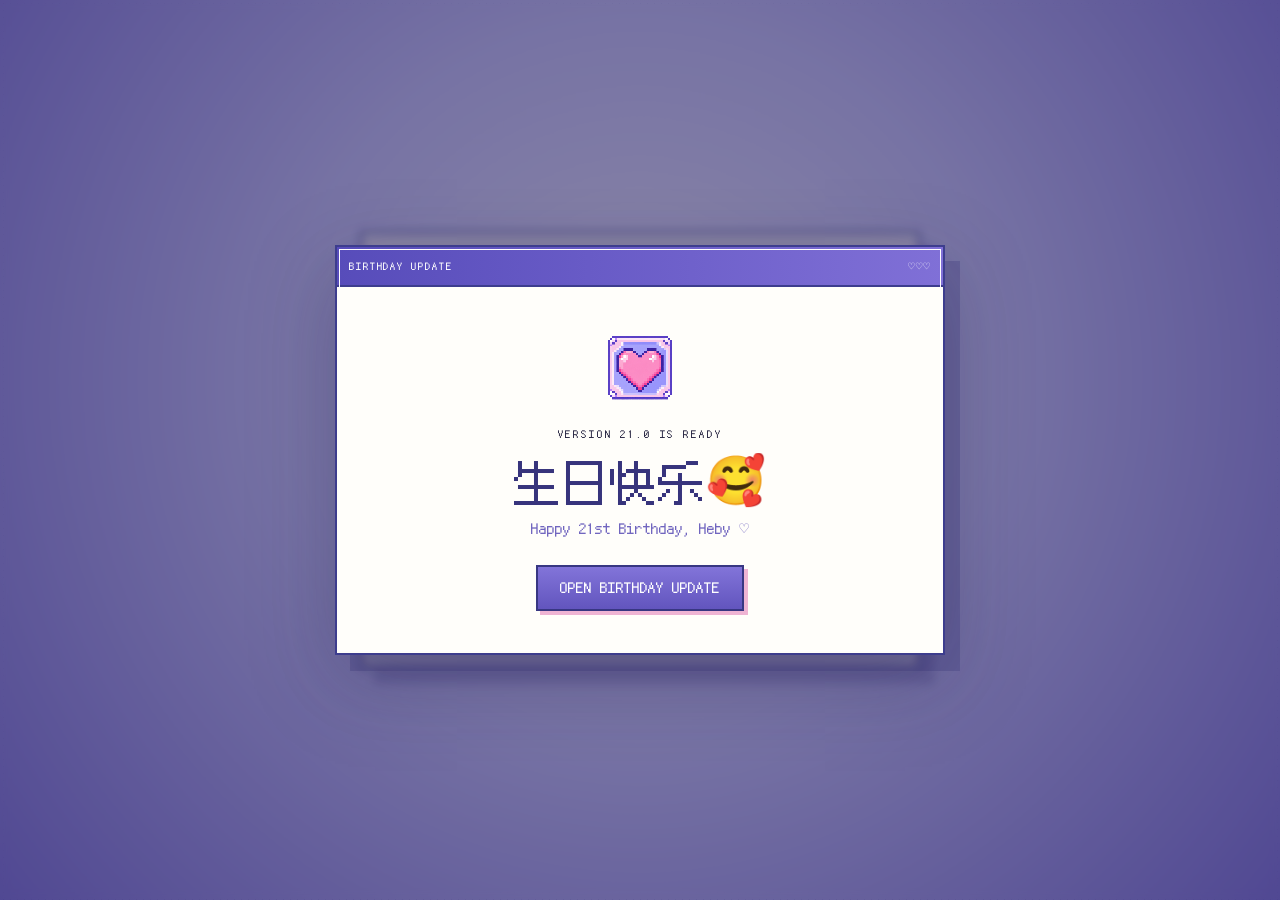
==== index.html @ 2299d1fe "Create Heby's 21st birthday desktop" ====
<!doctype html>
<html lang="zh-Hans">
<head>
  <meta charset="utf-8">
  <meta name="viewport" content="width=device-width, initial-scale=1">
  <meta name="theme-color" content="#7666c9">
  <title>heby's21.exe</title>
  <link rel="icon" href="data:image/svg+xml,<svg xmlns=%22http://www.w3.org/2000/svg%22 viewBox=%220 0 32 32%22><text y=%2226%22 font-size=%2228%22>♡</text></svg>">
  <link rel="stylesheet" href="styles.css">
</head>
<body>
  <noscript>请启用 JavaScript 来打开 heby's21.exe ♡</noscript>

  <section id="boot" class="screen boot-screen" aria-live="polite">
    <div class="boot-box">
      <img class="boot-icon" src="assets/icons/boot-lock.png" alt="Pixel lock">
      <p class="eyebrow">PERSONAL MEMORY SYSTEM</p>
      <h1>heby's21.exe</h1>
      <div class="boot-copy" id="boot-copy">Booting Version 21.0...</div>
      <div class="progress"><span id="boot-progress"></span></div>
      <button id="skip-boot" class="text-button">skip intro →</button>
    </div>
  </section>

  <main id="desktop" class="screen desktop hidden" aria-label="Heby's birthday desktop">
    <header class="system-bar">
      <span>HEBY'S21.EXE&nbsp;&nbsp;/&nbsp;&nbsp;VERSION 21.0</span>
      <span class="system-progress">♡ <b id="opened-count">0</b> / 5 MEMORIES OPENED</span>
    </header>

    <div class="pixel-sparkles" aria-hidden="true">✦　♡　·　✧　♡　✦</div>
    <div class="desktop-stickers" aria-hidden="true">
      <span class="sticker orbit-sticker">✦</span>
      <span class="sticker heart-sticker">♡</span>
      <span class="sticker tiny-sticker">✧</span>
      <span class="desktop-stamp"><small>PERSONAL ARCHIVE</small>H21 / 2005—∞</span>
    </div>

    <div class="desktop-scene" aria-hidden="true">
      <button id="friends-toggle" class="friends-toggle" type="button" aria-label="Change our pose">
        <img class="friends-pose friends-holding" src="assets/art/friends-holding-hands.png" alt="">
        <img class="friends-pose friends-smiling" src="assets/art/friends-eyes-closed.png" alt="">
      </button>
      <span id="friends-hint" class="friends-hint hidden">点击我们 ♡</span>
      <img class="birthday-cake-scene" src="assets/art/birthday-cake-scene.png" alt="">
      <div class="birthday-sparkles"><i>✦</i><i>♡</i><i>✧</i><i>♡</i><i>✦</i></div>
    </div>

    <nav class="desktop-icons" aria-label="Desktop files">
      <button class="desktop-icon" id="us-icon" data-open="us"><img class="desktop-icon-art" src="assets/icons/us-folder.svg" alt=""><span>US</span></button>
      <button class="desktop-icon" data-open="firsts"><img class="desktop-icon-art" src="assets/icons/firsts-computer.svg" alt=""><span>FIRSTS</span></button>
      <button class="desktop-icon" data-open="my-view"><img class="desktop-icon-art" src="assets/icons/my-view-camera.svg" alt=""><span>MY VIEW</span></button>
      <button class="desktop-icon" data-open="messages"><img class="desktop-icon-art" src="assets/icons/messages-envelope.svg" alt=""><span>messages.exe</span></button>
      <button class="desktop-icon" data-open="recycle"><img class="desktop-icon-art" src="assets/icons/recycle-bin.svg" alt=""><span>RECYCLE BIN</span></button>
      <button class="desktop-icon locked" id="last-icon" data-open="last"><img class="desktop-icon-art" id="last-icon-art" src="assets/icons/open-last-locked.svg" alt=""><span>OPEN_LAST.txt</span><small id="lock-label">LOCKED</small></button>
    </nav>

    <div id="window-layer" class="window-layer"></div>

    <div id="welcome-modal" class="welcome-overlay" role="dialog" aria-modal="true" aria-labelledby="welcome-title">
      <section class="welcome-dialog">
        <header class="welcome-titlebar">HEBY'S21.EXE <span>♡♡♡</span></header>
        <div class="welcome-content">
          <img class="welcome-heart-icon" src="assets/icons/pixel-heart.png" alt="">
          <h2 id="welcome-title">ARE YOU READY FOR<br>A MEMORY ATTACK?</h2>
          <p id="welcome-subtitle">Proceed with caution ♡</p>
          <div id="welcome-actions" class="welcome-actions">
            <button id="welcome-yes" class="welcome-choice">YES</button>
            <button id="welcome-no" class="welcome-choice secondary">NO</button>
          </div>
        </div>
      </section>
    </div>

    <div id="recycle-warning" class="welcome-overlay hidden" role="dialog" aria-modal="true" aria-labelledby="recycle-warning-title">
      <section class="welcome-dialog recycle-warning-dialog">
        <header class="welcome-titlebar">RECYCLE BIN WARNING <span>⚠</span></header>
        <div class="welcome-content">
          <div id="warning-emoji" class="welcome-pixel-heart">?</div>
          <p class="warning-count" id="warning-count">WARNING 1 / 3</p>
          <h2 id="recycle-warning-title">你确定你要看吗？</h2>
          <p id="recycle-warning-subtitle">Some things were deleted for a reason...</p>
          <div class="welcome-actions">
            <button class="welcome-choice recycle-answer" data-answer="yes">YES</button>
            <button class="welcome-choice secondary recycle-answer" data-answer="no">NO</button>
          </div>
        </div>
      </section>
    </div>

    <footer class="taskbar">
      <button class="start-button" id="start-button"><img class="start-icon" src="assets/icons/pixel-heart.png" alt=""> Start</button>
      <div id="task-tabs" class="task-tabs"></div>
      <button id="sound-toggle" class="sound-toggle" aria-label="Toggle sounds">♬</button>
      <time id="clock">21:00</time>
    </footer>
  </main>

  <div id="midnight-birthday-modal" class="midnight-overlay hidden" role="dialog" aria-modal="true" aria-labelledby="midnight-birthday-title">
    <section class="midnight-dialog">
      <header class="welcome-titlebar">BIRTHDAY UPDATE <span>♡♡♡</span></header>
      <div class="midnight-content">
        <img src="assets/icons/pixel-heart.png" alt="" class="midnight-heart">
        <p class="eyebrow">VERSION 21.0 IS READY</p>
        <h2 id="midnight-birthday-title">生日快乐🥰</h2>
        <p>Happy 21st Birthday, Heby ♡</p>
        <button id="apply-birthday-update" class="welcome-choice">OPEN BIRTHDAY UPDATE</button>
      </div>
    </section>
  </div>

  <section id="letter" class="screen letter-screen hidden">
    <article class="letter-paper">
      <p class="eyebrow">OPEN_LAST.txt · UNLOCKED</p>
      <h2>To Heby, at twenty-one</h2>
      <p class="letter-date">30 September 2026</p>
      <div class="letter-body">
        <p>Dear Heby，</p>
        <p>这封信现在还是一个安静的占位。等你准备好真正想对她说的话，我们会把它换成只属于你们的版本。</p>
        <button class="letter-attachment" type="button"><span>＋</span> photo_attachment_01.jpg</button>
        <figure class="attachment-preview hidden"><div class="attachment-placeholder">your photo here ♡</div><figcaption>a little piece of us</figcaption></figure>
        <p>Happy 21st birthday. 谢谢你成为这些回忆里，一直都在的人。</p>
        <p class="signature">always on your side ♡</p>
      </div>
      <button id="close-letter" class="primary-button">close letter</button>
    </article>
  </section>

  <section id="complete" class="screen complete-screen hidden">
    <div class="complete-card">
      <div class="complete-heart">♡</div>
      <p class="eyebrow">HEBY'S21.EXE</p>
      <h2>Happy 21st Birthday</h2>
      <p>System update complete.</p>
      <p>Version 21.0 successfully installed.</p>
      <div class="next-version"><small>NEXT UPDATE</small>Version 22.0</div>
      <button id="shutdown" class="primary-button">Shut down</button>
    </div>
  </section>

  <section id="shutdown-screen" class="screen shutdown-screen hidden">
    <p>see you in next year's letter ♡</p>
  </section>

  <div id="toast" class="toast" role="status" aria-live="polite"></div>
  <script src="app.js"></script>
</body>
</html>
---- styles.css ----
@font-face {
  font-family:"ArkPixel";
  src:url("assets/fonts/ark-pixel-12px-zh-cn.woff2") format("woff2");
  font-style:normal;
  font-weight:400 700;
  font-display:swap;
  unicode-range:U+3000-303F,U+3400-4DBF,U+4E00-9FFF,U+F900-FAFF,U+FF00-FFEF;
}
@font-face {
  font-family:"ArkPixel";
  src:url("assets/fonts/ark-pixel-12px-latin.woff2") format("woff2");
  font-style:normal;
  font-weight:400 700;
  font-display:swap;
  unicode-range:U+0000-024F;
}

:root {
  --violet: #7666c9;
  --violet-dark: #3e468e;
  --periwinkle: #969fee;
  --lavender: #ddd8fa;
  --ice: #eef0ff;
  --paper: #fffdf8;
  --pink: #f2bbd7;
  --ink: #292842;
  --white: #fff;
  --border: 2px solid var(--violet-dark);
  --shadow: 7px 8px 0 rgba(62,70,142,.16);
  font-family:"ArkPixel","Courier New","Microsoft YaHei UI",ui-monospace,monospace;
  color: var(--ink);
}

* { box-sizing: border-box; }
html, body { width: 100%; min-height: 100%; margin: 0; }
body { overflow: hidden; background: var(--ice); }
button { font: inherit; color: inherit; }
.hidden { display: none !important; }
.screen { position: fixed; inset: 0; }
.eyebrow { letter-spacing: .16em; font-size: .72rem; font-weight: 500; }

.boot-screen {
  z-index: 100;
  display: grid;
  place-items: center;
  background: radial-gradient(circle at 50% 42%, #f8f6ff 0 14%, #d9d7fb 43%, #8175d3 100%);
}
.boot-screen::before { content: ""; position: absolute; inset: 0; opacity: .25; background-image: radial-gradient(#4e4a99 .7px, transparent .7px); background-size: 7px 7px; }
.boot-box { position: relative; width: min(560px, calc(100% - 36px)); padding: 54px 42px 36px; text-align: center; background: rgba(255,253,248,.92); border: var(--border); box-shadow: 12px 12px 0 rgba(62,70,142,.22); }
.boot-mark { width: 112px; height: 96px; display: grid; place-items: center; margin: 0 auto 22px; color: var(--violet-dark); font: 700 2rem "Arial Rounded MT Bold", "Segoe UI", sans-serif; background: var(--pink); border: 4px solid var(--violet-dark); border-radius: 8px 8px 22px 22px; box-shadow: inset 0 0 0 7px #f9deeb; }
.boot-mark span { font-size: 1rem; margin-left: 3px; }
.boot-box h1 { margin: 8px 0 26px; font: 700 clamp(2rem, 6vw, 3.6rem) "Arial Rounded MT Bold", "Segoe UI", sans-serif; letter-spacing: -.06em; }
.boot-copy { min-height: 24px; font-size: .82rem; }
.progress { height: 19px; margin: 16px 0; padding: 3px; border: var(--border); background: var(--white); }
.progress span { display: block; width: 0; height: 100%; background: repeating-linear-gradient(90deg, var(--violet) 0 14px, transparent 14px 17px); transition: width .32s ease; }
.text-button { border: 0; background: none; cursor: pointer; color: var(--violet-dark); text-decoration: underline; text-underline-offset: 4px; }

.desktop {
  overflow: hidden;
  background:
    radial-gradient(circle at 73% 22%, rgba(255,255,255,.8), transparent 24%),
    linear-gradient(150deg, #c8c7f6 0%, #eceaff 46%, #fffdf8 100%);
}
.desktop::after { content: ""; pointer-events: none; position: absolute; inset: 40px 0 56px; opacity: .17; background-image: radial-gradient(#5b54a9 .65px, transparent .65px); background-size: 6px 6px; }
.system-bar { position: absolute; z-index: 20; inset: 0 0 auto; height: 42px; display: flex; align-items: center; justify-content: space-between; padding: 0 22px; color: white; background: linear-gradient(90deg, #5d51bc, #7c6fd2); border-bottom: 2px solid var(--violet-dark); font-size: .78rem; letter-spacing: .08em; }
.system-progress { white-space: nowrap; }
.pixel-sparkles { position: absolute; inset: 17% 12%; color: rgba(91,84,169,.38); font-size: 2rem; word-spacing: 7vw; transform: rotate(-5deg); }

.desktop-icons { position: absolute; z-index: 4; top: 72px; left: 18px; bottom: 74px; width: 122px; display: flex; flex-direction: column; justify-content: space-between; }
.desktop-icon { width: 120px; padding: 3px; border: 1px solid transparent; background: transparent; cursor: pointer; text-align: center; font-size: .72rem; font-weight: 500; letter-spacing: .03em; }
.desktop-icon:hover, .desktop-icon:focus-visible { background: rgba(255,255,255,.45); border-color: var(--periwinkle); outline: none; }
.desktop-icon > span:last-of-type { display: block; margin-top: 6px; overflow-wrap: anywhere; }
.desktop-icon small { display: block; margin-top: 3px; color: var(--violet); font-size: .62rem; }
.icon { position: relative; display: grid !important; place-items: center; width: 54px; height: 44px; margin: auto; color: var(--violet-dark); font-weight: 700; font-size: 1.1rem; filter: drop-shadow(3px 3px 0 rgba(62,70,142,.14)); }
.icon-folder { border: var(--border); border-radius: 4px; background: linear-gradient(135deg,#fff,var(--pink) 45%,#aab1f4); }
.icon-folder::before { content:""; position:absolute; width:22px; height:8px; left:3px; top:-8px; background:var(--pink); border:var(--border); border-bottom:0; }
.icon-computer { height: 46px; border: 4px double var(--violet-dark); background: var(--pink); box-shadow: 0 7px 0 -3px var(--violet-dark); }
.icon-camera { border: var(--border); border-radius: 4px; background: linear-gradient(#eeeaff,#c1baf1); font-size: 1.7rem; }
.icon-camera::before { content:""; position:absolute; width:20px; height:7px; top:-8px; background:var(--pink); border:var(--border); }
.icon-mail { background: var(--paper); border: var(--border); clip-path: polygon(0 0,100% 0,100% 100%,0 100%); }
.icon-mail::after { content:""; position:absolute; inset:0; background:linear-gradient(32deg,transparent 49%,var(--violet-dark) 50% 52%,transparent 53%),linear-gradient(-32deg,transparent 49%,var(--violet-dark) 50% 52%,transparent 53%); }
.icon-bin { width: 39px; border: var(--border); background: repeating-linear-gradient(90deg,#eee 0 5px,#b7b0e9 5px 8px); }
.icon-lock { width: 43px; height: 38px; margin-top: 7px; border: var(--border); background: var(--periwinkle); }
.icon-lock::before { content:""; position:absolute; width:23px; height:20px; left:7px; top:-20px; border:4px solid var(--violet-dark); border-bottom:0; border-radius:16px 16px 0 0; }
.desktop-icon.unlocked .icon-lock { background: var(--pink); }
.desktop-icon.guide-us { animation: guide-us .75s steps(2,end) infinite; background:rgba(255,255,255,.72); border-color:var(--violet); }
@keyframes guide-us { 0%,100% { transform:translateX(0); filter:none; } 50% { transform:translateX(5px); filter:drop-shadow(0 0 8px var(--pink)); } }

.welcome-overlay { position:absolute; z-index:70; inset:42px 0 56px; display:grid; place-items:center; padding:20px; background:rgba(61,56,116,.28); backdrop-filter:blur(2px); }
.welcome-dialog { width:min(510px,100%); background:var(--paper); border:var(--border); box-shadow:12px 12px 0 rgba(62,70,142,.25); animation:pop .22s ease-out; }
.welcome-titlebar { height:36px; display:flex; align-items:center; justify-content:space-between; padding:0 12px; color:white; background:linear-gradient(90deg,var(--violet),#6657bf); border-bottom:var(--border); font-size:.7rem; letter-spacing:.08em; }
.welcome-content { padding:38px 34px 34px; text-align:center; }
.welcome-pixel-heart { width:64px; height:56px; display:grid; place-items:center; margin:0 auto 18px; color:var(--violet-dark); background:var(--pink); border:var(--border); box-shadow:5px 5px 0 var(--lavender); font-size:2rem; }
.welcome-content h2 { margin:0; font-family:"ArkPixel","Microsoft YaHei UI",sans-serif; font-size:clamp(1.4rem,4vw,2rem); line-height:1.55; }
.welcome-content p { margin:12px 0 28px; color:var(--violet); font-size:.72rem; }
.welcome-actions { display:flex; justify-content:center; gap:14px; }
.welcome-choice { min-width:120px; padding:11px 18px; color:white; background:var(--violet); border:2px solid var(--violet-dark); box-shadow:4px 4px 0 var(--pink); cursor:pointer; font-weight:bold; }
.welcome-choice.secondary { color:var(--violet-dark); background:var(--ice); box-shadow:4px 4px 0 var(--lavender); }
.welcome-choice:hover,.welcome-choice:focus-visible { transform:translate(1px,1px); box-shadow:3px 3px 0 var(--pink); outline:none; }
.warning-count { margin:0 0 10px !important; color:#a45d91 !important; letter-spacing:.12em; }
.recycle-warning-dialog.nope { animation:nope .28s steps(2,end); }
@keyframes nope { 0%,100% { transform:translateX(0); } 25% { transform:translateX(-9px) rotate(-1deg); } 75% { transform:translateX(9px) rotate(1deg); } }

.window-layer { position: absolute; z-index: 8; inset: 42px 0 56px 145px; pointer-events: none; }
.app-window { position: absolute; min-width: 280px; overflow: hidden; pointer-events: auto; background: var(--paper); border: var(--border); box-shadow: var(--shadow); animation: pop .18s ease-out; }
@keyframes pop { from { opacity:0; transform:scale(.97) translateY(8px); } }
.window-titlebar { height: 38px; display: flex; align-items: center; gap: 8px; padding: 0 7px 0 14px; color: white; background: linear-gradient(90deg,var(--violet),#6657bf); border-bottom: var(--border); cursor: grab; font-size: .76rem; font-weight: 500; letter-spacing: .07em; user-select: none; }
.window-titlebar:active { cursor: grabbing; }
.window-titlebar strong { flex: 1; }
.window-control { width: 25px; height: 25px; display: grid; place-items:center; padding:0; color:var(--violet-dark); background:#f5f2ff; border:1px solid var(--violet-dark); cursor:pointer; font-size:.9rem; }
.window-body { max-height: calc(100vh - 150px); overflow: auto; padding: 24px; }
.window-intro { display:flex; justify-content:space-between; gap:15px; margin:0 0 20px; padding-bottom:14px; border-bottom:1px solid #aaa4db; color:var(--violet-dark); font-size:.77rem; }

.gallery-grid { display:grid; grid-template-columns:repeat(3,minmax(0,1fr)); gap:18px; }
.polaroid { position:relative; margin:0; padding:10px 10px 28px; background:white; border:1px solid #aaa5cc; box-shadow:3px 4px 0 rgba(62,70,142,.13); transform:rotate(var(--tilt,0deg)); }
.polaroid::before { content:""; position:absolute; z-index:1; width:48px; height:16px; top:-9px; left:calc(50% - 24px); background:rgba(195,183,242,.68); transform:rotate(-2deg); }
.polaroid img { width:100%; aspect-ratio:4/5; display:block; object-fit:cover; background:var(--lavender); filter:saturate(.88) contrast(.96); }
.polaroid figcaption { margin-top:9px; font:1.05rem "ArkPixel","Microsoft YaHei UI",sans-serif; color:var(--violet-dark); }
.number { position:absolute; z-index:2; top:14px; left:15px; padding:2px 5px; color:var(--violet-dark); background:rgba(255,255,255,.86); font-size:.65rem; }
.archive-window { width:min(820px,calc(100vw - 190px)); left:8%; top:10%; }
.archive-window .window-body { padding:24px 30px 30px; }
.list-window { width:430px; right:3%; top:7%; }
.message-window { width:380px; right:5%; bottom:4%; }
.viewer-window { width:min(780px,calc(100vw - 190px)); left:12%; top:6%; }
.recycle-window { width:620px; left:18%; top:12%; }
.memory-list { display:grid; gap:8px; padding:0; margin:0; list-style:none; counter-reset:item; }
.memory-list li { display:grid; grid-template-columns:36px 1fr auto; gap:10px; align-items:center; padding:10px; border:1px solid #aaa4db; color:var(--violet-dark); font-size:.73rem; }
.memory-list li::before { counter-increment:item; content:counter(item,decimal-leading-zero); font-weight:bold; }
.message-stack { display:flex; flex-direction:column; gap:12px; }
.message-shot { width:100%; max-height:310px; object-fit:contain; background:var(--ice); border:1px solid #b7b1df; }
.speech { max-width:85%; padding:10px 12px; background:var(--lavender); border:1px solid #b1a9df; font-size:.75rem; line-height:1.65; }
.speech.me { align-self:flex-end; background:#f6d9e8; }
.message-caption { position:relative; margin-bottom:-4px; }
.message-caption::after { content:""; position:absolute; bottom:-7px; left:14px; width:12px; height:12px; background:inherit; border-right:1px solid #b1a9df; border-bottom:1px solid #b1a9df; transform:rotate(45deg); }
.message-caption.me::after { left:auto; right:14px; }
.trash-grid { display:grid; grid-template-columns:repeat(4,1fr); gap:12px; }
.trash-item { border:1px solid #aaa4db; background:#f7f5ff; padding:8px; cursor:pointer; }
.trash-item img,.trash-item video { width:100%; aspect-ratio:1; object-fit:cover; display:block; }
.trash-item span { display:block; margin-top:7px; font-size:.62rem; overflow:hidden; text-overflow:ellipsis; white-space:nowrap; }
.photo-modal { position:fixed; inset:42px 0 56px; z-index:90; display:grid; place-items:center; padding:30px 68px; overflow:hidden; background:rgba(43,39,79,.84); backdrop-filter:blur(2px); }
.photo-modal img { display:block; width:auto; height:auto; max-width:calc(100vw - 136px); max-height:calc(100vh - 158px); object-fit:contain; border:10px solid white; box-shadow:0 0 0 2px var(--violet-dark),8px 9px 0 rgba(19,17,45,.24); cursor:zoom-in; }
.photo-close { position:fixed; z-index:2; top:58px; right:20px; width:38px; height:38px; display:grid; place-items:center; padding:0; color:var(--violet-dark); background:white; border:2px solid var(--violet-dark); box-shadow:3px 3px 0 var(--pink); cursor:pointer; font-size:1.2rem; }
.photo-hint { position:fixed; z-index:2; left:50%; bottom:67px; transform:translateX(-50%); padding:7px 12px; color:white; background:var(--violet-dark); border:1px solid white; font-size:.62rem; white-space:nowrap; pointer-events:none; }
.photo-modal.zoomed { display:block; overflow:auto; text-align:center; padding-top:58px; }
.photo-modal.zoomed img { display:inline-block; max-width:none; max-height:none; cursor:zoom-out; }

.taskbar { position:absolute; z-index:30; inset:auto 0 0; height:56px; display:flex; align-items:center; gap:10px; padding:7px 12px; background:rgba(238,236,255,.96); border-top:var(--border); }
.start-button,.task-tab { height:40px; background:#f8f6ff; border:1px solid var(--violet-dark); cursor:pointer; }
.start-button { min-width:132px; font-weight:500; }
.start-button span { display:inline-grid; place-items:center; width:29px; height:29px; margin-right:8px; background:var(--pink); border:1px solid var(--violet-dark); transform:rotate(-4deg); }
.task-tabs { flex:1; display:flex; gap:8px; overflow:hidden; }
.task-tab { min-width:0; max-width:210px; padding:0 14px; overflow:hidden; text-overflow:ellipsis; white-space:nowrap; color:var(--violet-dark); font-size:.68rem; }
.sound-toggle { width:42px; height:38px; border:0; border-left:1px solid #aaa4db; background:transparent; cursor:pointer; }
.taskbar time { padding:0 12px; font-size:.78rem; }

.toast { position:fixed; z-index:200; left:50%; bottom:78px; transform:translate(-50%,20px); padding:12px 18px; color:white; background:var(--violet-dark); border:2px solid white; box-shadow:4px 4px 0 var(--pink); opacity:0; pointer-events:none; transition:.25s ease; font-size:.75rem; }
.toast.show { opacity:1; transform:translate(-50%,0); }

.letter-screen { z-index:110; overflow:auto; padding:60px 20px; background:linear-gradient(160deg,#d9d3fa,#f8f4ff 44%,#fffdf8); }
.letter-paper { width:min(720px,100%); min-height:calc(100vh - 120px); margin:auto; padding:60px clamp(28px,7vw,82px); background:var(--paper); border:1px solid #aaa4db; box-shadow:12px 15px 0 rgba(118,102,201,.16); }
.letter-paper h2 { margin:10px 0 5px; font:600 clamp(2rem,6vw,3.4rem) "Arial Rounded MT Bold","Segoe UI",sans-serif; letter-spacing:-.055em; }
.letter-date { color:var(--violet); font-size:.72rem; }
.letter-body { margin:42px 0; font-family:"ArkPixel","Microsoft YaHei UI",sans-serif; font-size:1.05rem; line-height:2; }
.signature { font:1.7rem "Comic Sans MS",cursive; color:var(--violet); }
.letter-attachment { padding:10px 12px; color:var(--violet-dark); background:var(--ice); border:1px dashed var(--violet); cursor:pointer; }
.attachment-preview { margin:18px 0; padding:12px; background:white; border:1px solid #aaa4db; }
.attachment-placeholder { height:260px; display:grid; place-items:center; background:var(--lavender); color:var(--violet-dark); }
.attachment-preview figcaption { margin-top:8px; font:1rem "ArkPixel","Microsoft YaHei UI",sans-serif; }
.primary-button { min-width:160px; padding:13px 20px; color:white; background:var(--violet); border:2px solid var(--violet-dark); box-shadow:4px 4px 0 var(--pink); cursor:pointer; }
.primary-button:hover { transform:translate(1px,1px); box-shadow:3px 3px 0 var(--pink); }

.complete-screen { z-index:120; display:grid; place-items:center; padding:20px; background:radial-gradient(circle,#f9f7ff,#d9d4fa 55%,#8a7bd7); }
.complete-card { width:min(620px,100%); padding:55px 35px; text-align:center; background:var(--paper); border:var(--border); box-shadow:12px 12px 0 rgba(62,70,142,.22); }
.complete-heart { font-size:4rem; color:var(--violet); }
.complete-card h2 { font:600 clamp(2rem,7vw,3.6rem) "Arial Rounded MT Bold","Segoe UI",sans-serif; letter-spacing:-.06em; margin:8px 0 25px; }
.complete-card > p { margin:7px; }
.next-version { width:240px; margin:32px auto; padding:14px; color:var(--violet-dark); background:var(--lavender); border:1px solid var(--violet); font-weight:500; }
.next-version small { display:block; margin-bottom:5px; font-size:.58rem; letter-spacing:.14em; }
.shutdown-screen { z-index:150; display:grid; place-items:center; color:#eee9ff; background:#090811; font-size:clamp(.9rem,3vw,1.2rem); letter-spacing:.05em; }

@media (max-width: 760px) {
  body { overflow:auto; }
  .system-bar { height:54px; padding:0 12px; font-size:.62rem; }
  .system-bar span:first-child { max-width:55%; }
  .desktop { overflow:auto; padding-bottom:75px; }
  .desktop-icons { position:relative; top:auto; left:auto; bottom:auto; width:auto; display:grid; grid-template-columns:repeat(3,1fr); gap:16px 7px; padding:78px 15px 120px; }
  .pixel-sparkles { display:none; }
  .welcome-overlay { inset:54px 0 56px; }
  .welcome-content { padding:30px 18px 28px; }
  .window-layer { position:fixed; z-index:40; inset:54px 0 56px; }
  .app-window,.archive-window,.list-window,.message-window,.viewer-window,.recycle-window { position:absolute; inset:8px !important; width:auto !important; height:calc(100% - 16px); }
  .window-body { max-height:calc(100% - 38px); }
  .photo-modal { inset:54px 0 56px; padding:48px 20px 28px; }
  .photo-modal img { max-width:calc(100vw - 40px); max-height:calc(100vh - 138px); border-width:7px; }
  .photo-close { top:62px; right:10px; }
  .gallery-grid { grid-template-columns:repeat(2,1fr); }
  .trash-grid { grid-template-columns:repeat(2,1fr); }
  .task-tabs { display:none; }
  .start-button { min-width:105px; }
  .taskbar time { padding:0 3px; }
  .letter-screen { padding:18px 10px; }
  .letter-paper { min-height:calc(100vh - 36px); padding:38px 24px; }
}

@media (prefers-reduced-motion: reduce) { *,*::before,*::after { animation-duration:.01ms !important; transition-duration:.01ms !important; } }

/* Violet scrapbook desktop — visual refresh */
:root {
  --violet: #6f61c9;
  --violet-dark: #383782;
  --periwinkle: #929cec;
  --lavender: #dedafa;
  --ice: #f0f1ff;
  --paper: #fffefa;
  --pink: #f1b8d5;
  --ink: #292743;
  --border: 2px solid #444391;
  --shadow: 8px 9px 0 rgba(69,65,145,.16), 0 16px 40px rgba(63,56,127,.1);
}

.desktop {
  background:
    radial-gradient(circle at 52% 40%, rgba(255,255,255,.42), transparent 44%),
    linear-gradient(135deg,#e1e1fb 0%,#eeeefe 58%,#e7e7fd 100%);
}
.desktop::before {
  content:"21";
  position:absolute;
  right:6vw;
  bottom:7vh;
  color:transparent;
  -webkit-text-stroke:1px rgba(103,91,190,.09);
  font:700 clamp(14rem,33vw,36rem)/.7 "Arial Rounded MT Bold","Segoe UI",sans-serif;
  letter-spacing:-.14em;
  pointer-events:none;
}
.desktop::after {
  opacity:.28;
  background-image:radial-gradient(#6e67bb .7px,transparent .7px);
  background-size:6px 6px;
}
.system-bar {
  height:46px;
  padding:0 24px;
  background:linear-gradient(90deg,#5046b2 0%,#7768d3 55%,#6255c2 100%);
  border-bottom:3px double #37337b;
  box-shadow:0 3px 0 rgba(255,255,255,.55);
  font-weight:700;
  text-shadow:1px 1px 0 #40368f;
}
.system-progress { padding:6px 10px; border:1px solid rgba(255,255,255,.55); background:rgba(43,35,112,.18); }

.desktop-stickers { position:absolute; z-index:2; inset:46px 0 56px 140px; pointer-events:none; color:#6459bb; }
.sticker { position:absolute; display:grid; place-items:center; color:#655abb; text-shadow:2px 2px 0 rgba(255,255,255,.7); }
.orbit-sticker { top:16%; left:11%; width:48px; height:48px; border:1px solid rgba(105,93,190,.35); border-radius:50%; font-size:1.5rem; }
.heart-sticker { right:11%; top:17%; font-size:4rem; color:rgba(104,91,193,.27); transform:rotate(8deg); }
.tiny-sticker { right:27%; bottom:15%; font-size:2.3rem; color:rgba(240,159,204,.65); }
.desktop-stamp { position:absolute; right:4%; bottom:4%; min-width:175px; padding:10px 14px; border:1px dashed rgba(66,61,139,.42); background:rgba(255,255,255,.4); font-size:.72rem; letter-spacing:.08em; transform:rotate(-1.5deg); }
.desktop-stamp small { display:block; margin-bottom:4px; color:#8b82cb; font-size:.54rem; letter-spacing:.16em; }

/* Normal desktop portrait and the midnight birthday wallpaper */
.desktop-scene { position:absolute; z-index:3; inset:46px 0 58px 145px; overflow:hidden; pointer-events:none; }
.friends-toggle { position:absolute; right:8.5%; bottom:4.5%; width:min(250px,22vw); height:min(330px,46%); padding:0; border:0; outline:0; background:transparent; pointer-events:auto; cursor:pointer; filter:drop-shadow(6px 8px 0 rgba(68,60,143,.13)); animation:friends-float 2.8s ease-in-out infinite; }
.friends-toggle:hover { filter:drop-shadow(7px 10px 0 rgba(68,60,143,.18)) brightness(1.04); }
.friends-toggle:focus-visible { outline:2px dashed #675ac1; outline-offset:6px; }
.friends-pose { position:absolute; inset:0; width:100%; height:100%; object-fit:contain; image-rendering:pixelated; transition:opacity .16s ease,transform .2s ease; }
.friends-smiling { opacity:0; transform:scale(.94); }
.friends-toggle.is-smiling .friends-holding { opacity:0; transform:scale(.94); }
.friends-toggle.is-smiling .friends-smiling { opacity:1; transform:scale(1); }
.friends-hint { position:absolute; z-index:2; right:calc(8.5% + min(125px,11vw)); bottom:calc(4.5% + min(330px,46%) + 16px); transform:translateX(50%); padding:9px 13px; color:#47418f; background:#fffefa; border:2px solid #5650a4; box-shadow:4px 4px 0 #efb6d3; font-size:.72rem; white-space:nowrap; pointer-events:none; animation:hint-pop .35s steps(3,end) both; }
.friends-hint::after { content:""; position:absolute; left:50%; bottom:-9px; width:14px; height:14px; background:#fffefa; border-right:2px solid #5650a4; border-bottom:2px solid #5650a4; transform:translateX(-50%) rotate(45deg); }
@keyframes friends-float { 0%,100%{transform:translateY(0)} 50%{transform:translateY(-7px)} }
@keyframes hint-pop { from{opacity:0;transform:translateX(50%) translateY(7px) scale(.92)} to{opacity:1;transform:translateX(50%)} }
.birthday-cake-scene { position:absolute; left:calc(50% + 34px); bottom:1.5%; width:min(920px,78vw); max-width:calc(100% - 32px); max-height:93%; object-fit:contain; image-rendering:pixelated; opacity:0; transform:translate(-50%,30%) scale(.82); transform-origin:50% 100%; }
.birthday-sparkles { position:absolute; inset:3% 4% 5%; opacity:0; }
.birthday-sparkles i { position:absolute; color:#d96da8; font-style:normal; font-size:clamp(1.2rem,2.6vw,3rem); text-shadow:2px 2px #fff; }
.birthday-sparkles i:nth-child(1){left:20%;top:13%}.birthday-sparkles i:nth-child(2){left:39%;top:4%}.birthday-sparkles i:nth-child(3){right:12%;top:21%}.birthday-sparkles i:nth-child(4){right:25%;bottom:12%}.birthday-sparkles i:nth-child(5){left:17%;bottom:16%}
.desktop.birthday-mode .friends-toggle { opacity:0; transform:translateY(30px); pointer-events:none; transition:opacity .25s,transform .25s; }
.desktop.birthday-mode .friends-hint { display:none; }
.desktop.birthday-mode .birthday-cake-scene { opacity:1; animation:birthday-rise 1.05s cubic-bezier(.22,.82,.3,1.18) both,birthday-bob 2.4s ease-in-out 1.05s infinite; }
.desktop.birthday-mode .birthday-sparkles { opacity:1; }
.desktop.birthday-mode .birthday-sparkles i { animation:sparkle-pop 1.2s steps(2,end) infinite; }
.desktop.birthday-mode .birthday-sparkles i:nth-child(even){animation-delay:.45s}
@keyframes birthday-rise { 0%{transform:translate(-50%,35%) scale(.76);opacity:0} 72%{transform:translate(-50%,-2%) scale(1.025);opacity:1} 100%{transform:translate(-50%,0) scale(1);opacity:1} }
@keyframes birthday-bob { 0%,100%{transform:translate(-50%,0)} 50%{transform:translate(-50%,-8px)} }
@keyframes sparkle-pop { 0%,100%{transform:scale(.7) rotate(-8deg);opacity:.28} 50%{transform:scale(1.18) rotate(8deg);opacity:1} }

.midnight-overlay { position:fixed; z-index:1000; inset:0; display:grid; place-items:center; padding:20px; background:rgba(43,38,96,.56); backdrop-filter:blur(5px); }
.midnight-dialog { width:min(610px,calc(100vw - 32px)); border:2px solid #3d3d8e; outline:1px solid white; outline-offset:-5px; box-shadow:15px 16px 0 rgba(49,43,112,.26),0 25px 80px rgba(34,29,83,.3); background:#fffefa; }
.midnight-content { padding:38px 30px 42px; text-align:center; background:linear-gradient(rgba(255,254,250,.95),rgba(255,254,250,.95)),radial-gradient(#7770bb .7px,transparent .7px); background-size:auto,6px 6px; }
.midnight-heart { width:88px; height:88px; object-fit:contain; image-rendering:pixelated; animation:heart-beat 1s steps(2,end) infinite; }
.midnight-content h2 { margin:13px 0 10px; color:#37347c; font-size:clamp(1.8rem,5vw,3rem); }
.midnight-content p:not(.eyebrow) { margin:0 0 27px; color:#7166bf; }
@keyframes heart-beat { 0%,100%{transform:scale(1)} 50%{transform:scale(1.1)} }

.desktop-icons { top:78px; bottom:76px; left:24px; width:112px; }
.desktop-icon { width:112px; min-height:82px; padding:7px 3px 5px; border-radius:2px; font-weight:700; text-shadow:1px 1px 0 white; transition:background .12s,border-color .12s,transform .12s; }
.desktop-icon:hover,.desktop-icon:focus-visible { transform:translateY(-2px); background:rgba(255,255,255,.58); border:1px dashed #7468ca; box-shadow:3px 4px 0 rgba(106,94,192,.11); }
.desktop-icon > span:last-of-type { margin-top:8px; font-size:.7rem; }
.desktop-icon-art { display:block; width:68px; height:60px; margin:0 auto; object-fit:contain; image-rendering:pixelated; filter:drop-shadow(3px 4px 0 rgba(63,56,134,.14)); transition:transform .14s; }
.desktop-icon:hover .desktop-icon-art { transform:translateY(-2px) scale(1.04); }
.icon { width:61px; height:48px; filter:drop-shadow(3px 4px 0 rgba(63,56,134,.18)); }
.icon-folder { border:2px solid #3f3e8d; border-radius:4px 4px 7px 7px; background:linear-gradient(145deg,#fff 0%,#eed6f1 33%,#bfbded 70%,#9ca5eb 100%); box-shadow:inset 0 0 0 4px rgba(255,255,255,.55); font-size:1.4rem; }
.icon-folder::after { content:""; position:absolute; inset:5px 7px; border:1px solid rgba(64,62,141,.45); }
.icon-computer { width:55px; height:45px; border:3px solid #3f3e8d; border-radius:3px 3px 7px 7px; background:linear-gradient(145deg,#f8d8e9,#d4ccf3); box-shadow:inset 0 0 0 5px #f7f4ff,0 8px 0 -3px #4a478f; }
.icon-computer::before { content:""; position:absolute; inset:7px 8px 10px; background:linear-gradient(135deg,#6d67c8,#aeb4f0); border:1px solid #3f3e8d; }
.icon-computer { z-index:0; }
.icon-computer:not(:empty) { color:white; text-shadow:1px 1px #3f3e8d; }
.icon-camera { width:60px; height:44px; border:2px solid #3f3e8d; border-radius:5px; background:linear-gradient(#f7f4ff,#b9b5e8); box-shadow:inset 0 -7px rgba(86,78,171,.18); font-size:0; }
.icon-camera::after { content:""; position:absolute; width:25px; height:25px; border:4px double #3f3e8d; border-radius:50%; background:radial-gradient(circle,#fff 0 12%,#4a478f 14% 28%,#a8a8e5 30% 54%,#fff 56%); }
.icon-mail { width:59px; height:42px; background:linear-gradient(145deg,#fff,#f6d9e7); border:2px solid #3f3e8d; overflow:hidden; }
.icon-mail::before { content:"♥"; position:absolute; z-index:2; display:grid; place-items:center; inset:10px 18px; color:#e989bb; font-size:.8rem; }
.icon-bin { width:42px; height:48px; border:2px solid #3f3e8d; border-radius:0 0 5px 5px; background:repeating-linear-gradient(90deg,#f8f6ff 0 6px,#b8b5e6 6px 9px); box-shadow:inset 0 4px rgba(255,255,255,.8); }
.icon-bin::before { content:""; position:absolute; width:48px; height:7px; top:-6px; background:#e8e5f9; border:2px solid #3f3e8d; }
.icon-lock { width:45px; height:39px; background:linear-gradient(145deg,#aaa9eb,#7669cf); border:2px solid #3f3e8d; box-shadow:inset 0 0 0 4px rgba(255,255,255,.24); }

.window-layer { inset:46px 0 56px 145px; }
.app-window {
  display:flex;
  flex-direction:column;
  max-height:calc(100% - 42px);
  background:
    linear-gradient(rgba(255,255,255,.93),rgba(255,255,255,.93)),
    radial-gradient(#7770bb .6px,transparent .6px);
  background-size:auto,6px 6px;
  border:2px solid #3d3d8e;
  outline:1px solid rgba(255,255,255,.9);
  outline-offset:-5px;
  box-shadow:var(--shadow);
}
.window-titlebar {
  flex:0 0 40px;
  height:40px;
  padding:0 8px 0 16px;
  background:linear-gradient(90deg,#5b4fbd 0%,#8171d8 72%,#6557c2 100%);
  border-bottom:2px solid #3d3d8e;
  box-shadow:inset 0 1px rgba(255,255,255,.38);
  font-size:.79rem;
  text-shadow:1px 1px 0 #453b9f;
}
.window-titlebar strong::before { content:"◇"; margin-right:9px; color:#f2bfd9; }
.window-control { width:27px; height:27px; border:1px solid #39397e; background:linear-gradient(#fff,#dedafa); box-shadow:inset 1px 1px white,1px 1px 0 rgba(36,33,96,.35); font-weight:bold; }
.window-control:hover { color:white; background:#efafd0; }
.window-body { flex:1 1 auto; min-height:0; max-height:none; padding:27px; scrollbar-color:#8e84d8 #eeecfb; scrollbar-width:thin; }
.window-intro { margin-bottom:24px; padding:2px 2px 17px; border-bottom:1px solid #b4aee0; letter-spacing:.03em; }
.archive-window { width:min(900px,calc(100vw - 205px)); left:7%; top:3%; }
.archive-window .window-body { padding:27px 34px 34px; }
.viewer-window { width:min(850px,calc(100vw - 205px)); left:9%; top:3%; }
.list-window { width:470px; right:4%; top:3%; }
.message-window { width:410px; right:5%; bottom:3%; }
.recycle-window { width:700px; left:16%; top:3%; }

.gallery-grid { gap:26px 22px; }
.polaroid { padding:11px 11px 35px; border:1px solid #aaa6cc; box-shadow:4px 5px 0 rgba(65,60,137,.14),0 9px 25px rgba(58,52,121,.08); transition:transform .15s,box-shadow .15s; }
.polaroid:hover { transform:rotate(0deg) translateY(-4px); box-shadow:6px 8px 0 rgba(65,60,137,.16),0 13px 28px rgba(58,52,121,.11); }
.polaroid::before { width:58px; height:19px; top:-11px; left:calc(50% - 29px); background:rgba(199,188,242,.72); border-left:1px solid rgba(255,255,255,.5); border-right:1px solid rgba(255,255,255,.5); }
.polaroid:nth-child(3n+2)::before { background:rgba(242,184,213,.64); transform:rotate(2deg); }
.polaroid img { aspect-ratio:3/4; object-fit:contain; background:#eeecfb; border:1px solid #ded9f0; }
.polaroid figcaption { margin-top:12px; color:#4c478e; font-size:.98rem; }
.number { top:17px; left:17px; border:1px solid rgba(61,61,142,.45); font-weight:bold; }
.memory-list { gap:10px; }
.memory-list li { padding:12px 13px; background:rgba(246,244,255,.8); border:1px solid #aaa4db; box-shadow:2px 2px 0 rgba(99,89,184,.08); cursor:pointer; }
.memory-list li:hover { background:#e9e6fc; transform:translateX(3px); }
.message-stack { gap:17px; }
.message-shot { padding:10px; max-height:390px; background:white; border:1px solid #b1acd9; box-shadow:3px 4px 0 rgba(66,61,139,.1); }
.speech { padding:11px 14px; border-radius:9px 9px 9px 2px; box-shadow:2px 3px 0 rgba(72,66,147,.1); }
.speech.me { border-radius:9px 9px 2px 9px; }
.trash-grid { gap:16px; }
.trash-item { padding:10px; background:#faf9ff; border:1px solid #aaa4db; box-shadow:3px 4px 0 rgba(63,58,132,.1); transition:transform .14s; }
.trash-item:hover { transform:translateY(-3px) rotate(.5deg); }

.taskbar { height:58px; padding:7px 14px; background:linear-gradient(180deg,rgba(249,248,255,.97),rgba(225,222,249,.97)); border-top:3px double #3f3d89; box-shadow:0 -3px 0 rgba(255,255,255,.65); }
.start-button,.task-tab { height:42px; border:1px solid #49468f; background:linear-gradient(#fff,#ebe8fb); box-shadow:inset 1px 1px white,2px 2px 0 rgba(62,57,133,.12); }
.start-button { min-width:145px; font-weight:bold; }
.start-button span { border-radius:45% 45% 48% 48%; background:linear-gradient(145deg,#ffe7f2,#ee9fc9); }
.task-tab:hover { background:#ddd8fa; }
.sound-toggle { font-size:1.1rem; }

.welcome-overlay { inset:46px 0 58px; background:rgba(47,42,103,.34); }
.welcome-dialog { border:2px solid #3d3d8e; outline:1px solid white; outline-offset:-5px; box-shadow:12px 13px 0 rgba(58,53,127,.23),0 24px 70px rgba(47,41,105,.18); }
.welcome-titlebar { height:40px; background:linear-gradient(90deg,#574cba,#8070d7); border-bottom:2px solid #3d3d8e; }
.welcome-content { position:relative; padding:43px 38px 38px; background:linear-gradient(rgba(255,254,250,.95),rgba(255,254,250,.95)),radial-gradient(#7770bb .6px,transparent .6px); background-size:auto,6px 6px; }
.welcome-pixel-heart { width:76px; height:66px; background:linear-gradient(145deg,#f8d5e7,#e9b1d0); box-shadow:inset 0 0 0 5px rgba(255,255,255,.5),6px 6px 0 #dedafa; font-size:2.4rem; }
.welcome-choice { padding:13px 22px; background:linear-gradient(#8274d9,#6255be); box-shadow:4px 4px 0 #efb4d3; }
.welcome-choice.secondary { background:linear-gradient(#fff,#e8e5fa); }

.boot-box { border:2px solid #3d3d8e; outline:1px solid white; outline-offset:-6px; box-shadow:14px 15px 0 rgba(55,49,122,.22); }
.boot-mark { position:relative; width:128px; height:105px; border-radius:8px 8px 23px 23px; background:linear-gradient(145deg,#f8cfe3,#eaaacb); box-shadow:inset 0 0 0 8px #fbe6f0,7px 8px 0 rgba(65,57,141,.14); }
.boot-mark::after { content:""; position:absolute; left:13px; right:13px; bottom:-18px; height:13px; background:#dca6ca; border:3px solid #3d3d8e; border-top:0; }

@media (max-width:760px) {
  .system-bar { height:54px; }
  .desktop::before { font-size:16rem; right:10vw; bottom:15vh; }
  .desktop-stickers { display:none; }
  .desktop-scene { inset:54px 0 58px; }
  .friends-toggle { right:3%; bottom:4%; width:42vw; height:38vh; opacity:.88; }
  .friends-hint { right:calc(3% + 21vw); bottom:calc(4% + 38vh + 14px); }
  .birthday-cake-scene { left:50%; width:96vw; max-height:70%; bottom:2%; }
  .desktop-icons { padding-top:82px; }
  .window-layer { inset:54px 0 58px; }
  .app-window,.archive-window,.list-window,.message-window,.viewer-window,.recycle-window { outline-offset:-4px; }
  .gallery-grid { gap:22px 12px; }
  .polaroid { padding:7px 7px 27px; }
}

/* Supplied pixel icons */
.boot-icon { display:block; width:116px; height:116px; margin:0 auto 18px; object-fit:contain; image-rendering:pixelated; filter:drop-shadow(7px 8px 0 rgba(65,57,141,.14)); }
.welcome-heart-icon { display:block; width:90px; height:90px; margin:0 auto 18px; object-fit:contain; image-rendering:pixelated; filter:drop-shadow(5px 6px 0 rgba(81,70,166,.16)); }
.start-button { display:flex; align-items:center; justify-content:center; }
.start-icon { width:31px; height:31px; margin-right:9px; object-fit:contain; image-rendering:pixelated; }
.task-tab { display:flex; align-items:center; gap:8px; text-align:left; }
.task-tab img { flex:0 0 23px; width:23px; height:23px; object-fit:contain; image-rendering:pixelated; }
.task-tab span { min-width:0; overflow:hidden; text-overflow:ellipsis; white-space:nowrap; }
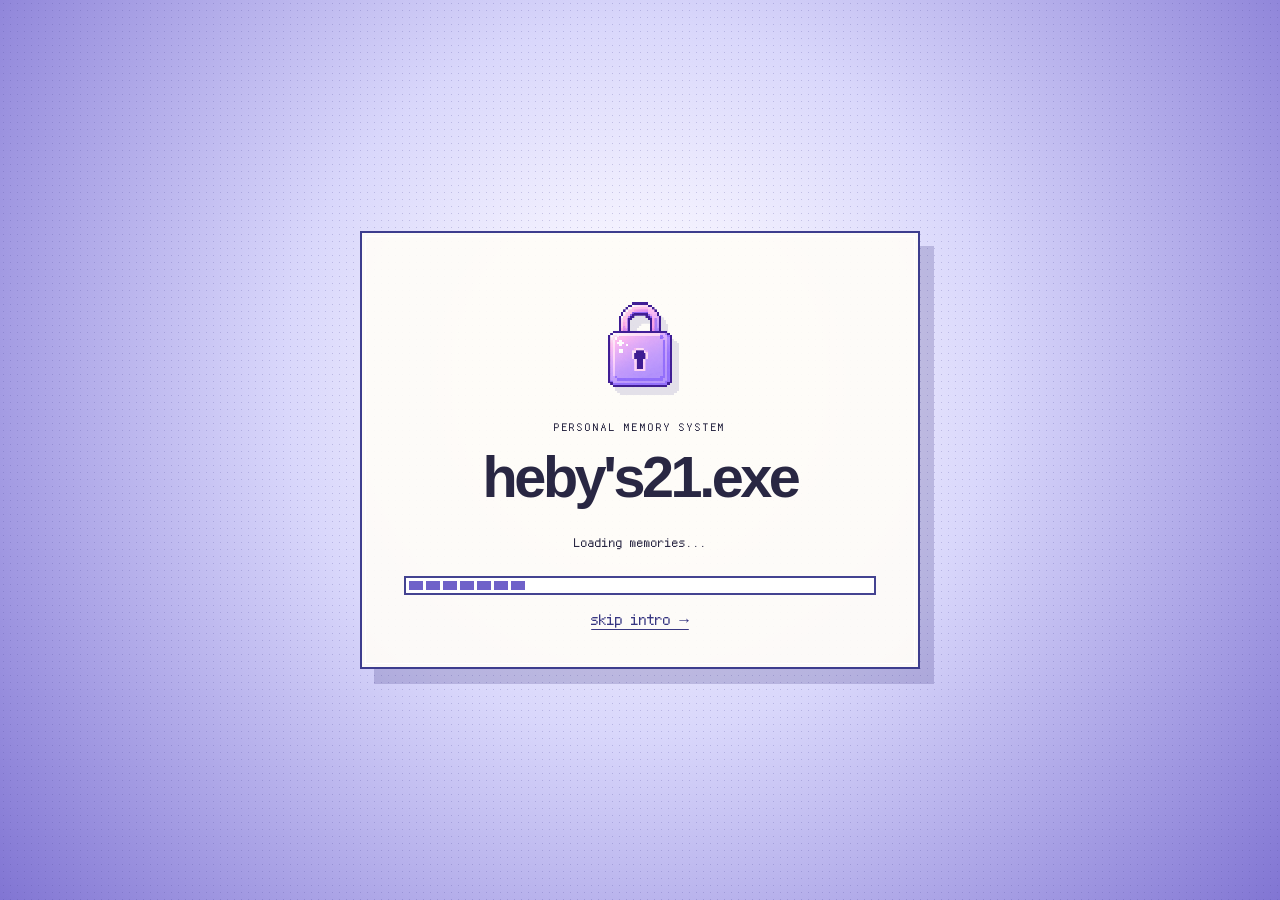
==== commit 85137781: "Add handwritten birthday letter pages" ====
--- a/index.html
+++ b/index.html
@@ -114,13 +114,15 @@
       <p class="eyebrow">OPEN_LAST.txt · UNLOCKED</p>
       <h2>To Heby, at twenty-one</h2>
       <p class="letter-date">30 September 2026</p>
-      <div class="letter-body">
-        <p>Dear Heby，</p>
-        <p>这封信现在还是一个安静的占位。等你准备好真正想对她说的话，我们会把它换成只属于你们的版本。</p>
-        <button class="letter-attachment" type="button"><span>＋</span> photo_attachment_01.jpg</button>
-        <figure class="attachment-preview hidden"><div class="attachment-placeholder">your photo here ♡</div><figcaption>a little piece of us</figcaption></figure>
-        <p>Happy 21st birthday. 谢谢你成为这些回忆里，一直都在的人。</p>
-        <p class="signature">always on your side ♡</p>
+      <div class="letter-pages" aria-label="Birthday letter">
+        <figure class="letter-page">
+          <img src="assets/letter/letter-page-1.jpg" alt="生日信第一页" loading="eager">
+          <figcaption>01 / 02</figcaption>
+        </figure>
+        <figure class="letter-page">
+          <img src="assets/letter/letter-page-2.jpg" alt="生日信第二页" loading="lazy">
+          <figcaption>02 / 02</figcaption>
+        </figure>
       </div>
       <button id="close-letter" class="primary-button">close letter</button>
     </article>
--- a/styles.css
+++ b/styles.css
@@ -157,15 +157,13 @@
 .toast.show { opacity:1; transform:translate(-50%,0); }
 
 .letter-screen { z-index:110; overflow:auto; padding:60px 20px; background:linear-gradient(160deg,#d9d3fa,#f8f4ff 44%,#fffdf8); }
-.letter-paper { width:min(720px,100%); min-height:calc(100vh - 120px); margin:auto; padding:60px clamp(28px,7vw,82px); background:var(--paper); border:1px solid #aaa4db; box-shadow:12px 15px 0 rgba(118,102,201,.16); }
+.letter-paper { width:min(1040px,100%); min-height:calc(100vh - 120px); margin:auto; padding:46px clamp(18px,4vw,54px); background:var(--paper); border:1px solid #aaa4db; box-shadow:12px 15px 0 rgba(118,102,201,.16); }
 .letter-paper h2 { margin:10px 0 5px; font:600 clamp(2rem,6vw,3.4rem) "Arial Rounded MT Bold","Segoe UI",sans-serif; letter-spacing:-.055em; }
 .letter-date { color:var(--violet); font-size:.72rem; }
-.letter-body { margin:42px 0; font-family:"ArkPixel","Microsoft YaHei UI",sans-serif; font-size:1.05rem; line-height:2; }
-.signature { font:1.7rem "Comic Sans MS",cursive; color:var(--violet); }
-.letter-attachment { padding:10px 12px; color:var(--violet-dark); background:var(--ice); border:1px dashed var(--violet); cursor:pointer; }
-.attachment-preview { margin:18px 0; padding:12px; background:white; border:1px solid #aaa4db; }
-.attachment-placeholder { height:260px; display:grid; place-items:center; background:var(--lavender); color:var(--violet-dark); }
-.attachment-preview figcaption { margin-top:8px; font:1rem "ArkPixel","Microsoft YaHei UI",sans-serif; }
+.letter-pages { display:grid; gap:28px; margin:36px 0 38px; }
+.letter-page { position:relative; margin:0; padding:10px 10px 30px; background:#fff; border:1px solid #c9c5df; box-shadow:5px 6px 0 rgba(91,82,171,.13); }
+.letter-page img { display:block; width:100%; height:auto; background:#fff; }
+.letter-page figcaption { position:absolute; right:14px; bottom:8px; color:#7168b6; font-size:.62rem; letter-spacing:.12em; }
 .primary-button { min-width:160px; padding:13px 20px; color:white; background:var(--violet); border:2px solid var(--violet-dark); box-shadow:4px 4px 0 var(--pink); cursor:pointer; }
 .primary-button:hover { transform:translate(1px,1px); box-shadow:3px 3px 0 var(--pink); }
 
@@ -401,6 +399,10 @@
   .app-window,.archive-window,.list-window,.message-window,.viewer-window,.recycle-window { outline-offset:-4px; }
   .gallery-grid { gap:22px 12px; }
   .polaroid { padding:7px 7px 27px; }
+  .letter-screen { padding:24px 10px; }
+  .letter-paper { padding:30px 10px 24px; }
+  .letter-paper > .eyebrow,.letter-paper > h2,.letter-date { margin-left:8px; margin-right:8px; }
+  .letter-page { padding:5px 5px 25px; }
 }
 
 /* Supplied pixel icons */
